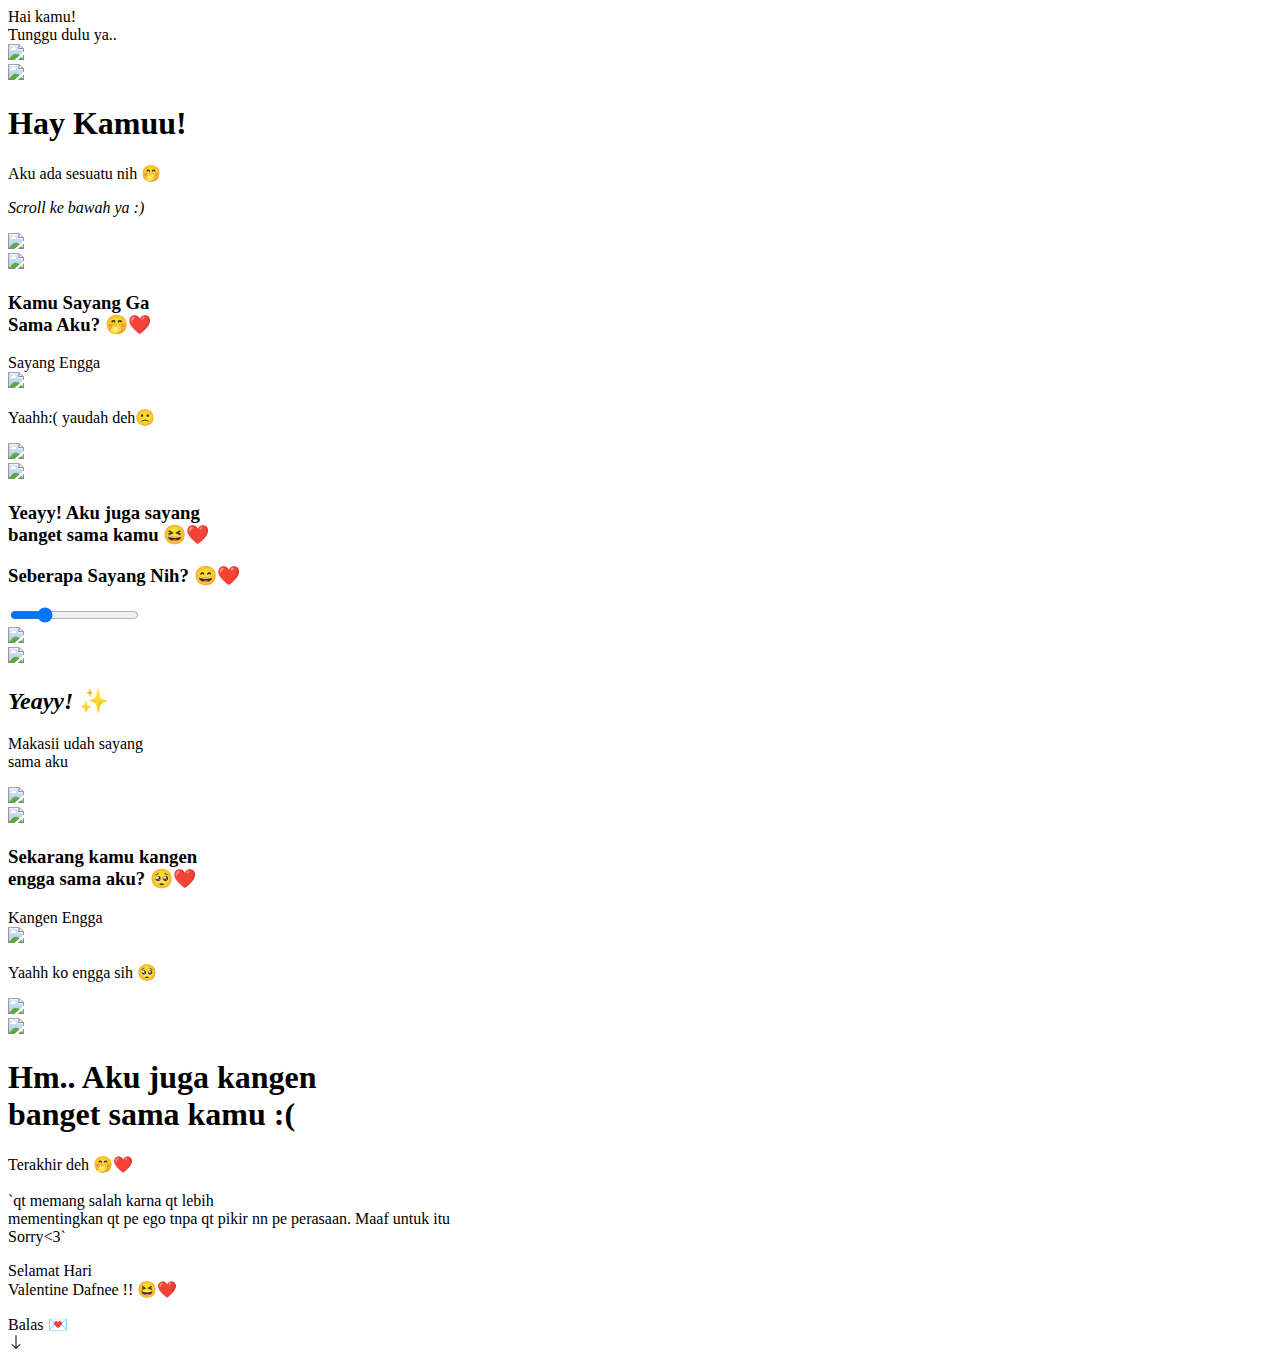
==== index.html @ 70ff6478 "rename file html" ====
<!DOCTYPE html>
<html>
<meta charset='UTF-8'/><meta content='width=device-width, initial-scale=1, user-scalable=1, minimum-scale=1, maximum-scale=5' name='viewport'/><meta content='IE=edge' http-equiv='X-UA-Compatible'/>

  <link rel="icon" type="image/svg+xml" href="https://feeldreams.github.io/main-icon.png"> 
  <link rel="apple-touch-icon" href="https://feeldreams.github.io/main-icon.png">
  
  <link rel="preconnect" href="https://fonts.googleapis.com">
  <link rel="preconnect" href="https://fonts.gstatic.com" crossorigin>
  <link href="https://fonts.googleapis.com/css2?family=Quicksand:wght@400;700&display=swap" rel="stylesheet">
  <link href="https://fonts.googleapis.com/css2?family=Caveat&display=swap" rel="stylesheet">
  <link href="https://fonts.googleapis.com/css2?family=Nunito+Sans:wght@400;700&display=swap" rel="stylesheet">
  
  <script src="https://cdn.jsdelivr.net/npm/sweetalert2@11.0.19/dist/sweetalert2.all.min.js"></script>
  <script src="https://kit.fontawesome.com/4f3ce16e3e.js" crossorigin="anonymous"></script>
  <script src="https://unpkg.com/typeit@8.7.0/dist/index.umd.js"></script><link rel="stylesheet" href="https://htmlku.com/bukabentarya/style.css">
  <script src="https://unpkg.com/scrollreveal"></script>
  
<head>
<title>Pesan HTML buat Kamu Nih! <3</title>
  <meta name="description" content="Buka bentar yaa.. HTML feeldream.id">
  <meta name="keywords" content="HTML, Bucin, Feeldream">
  <meta name="author" content="Feeldream">
  <!-- 
  Made with love by Rayys!
  
     Blog: feeldream.id
     Instagram: @rayyarrr
     TikTok: @feelthisray
     
  Thanks to all <3
  -->
</head>
<body>
	
   <div class="overlay">
     <div class="loading-message">Hai kamu!<br>Tunggu dulu ya..</div>
   </div>

   <audio src="https://feeldreams.github.io/audio/melody.mp3" id="linkmp3" class="sembunyi"></audio>
   
   <section class="first">
       <div class="wp"><img src="https://feeldreams.github.io/maukahkamu/prem.jpg"/></div>
       <img id="first_stiker" class="stiker fade-in" src="https://feeldreams.github.io/bunga.gif"/>
       <h1 class="title">Hay Kamuu!</h1>
       <p class="flip">Aku ada sesuatu nih 🤭</p>
       <p class="slide-up"><i>Scroll ke bawah ya :)</i></p>
  </section>
  
  <section>
      <div class="wp"><img src="https://feeldreams.github.io/maukahkamu/wptujuh.jpg"/></div>
      <img class="stiker fade-in" src="https://feeldreams.github.io/pusn.gif"/>
      <h3 class="title">Kamu Sayang Ga<br>Sama Aku? 🤭❤️</h3>
      <div id="Tombol">
       <a id="By" onClick="fungsimau()">Sayang</a>
       <a id="Bn" onClick="fungsigamau()">Engga</a>
     </div>
     <!-- Pesan Ditolak -->
     <div class="sembunyi">
       <img id="stikerditolak" src="https://feeldreams.github.io/ywdh.gif"/>
       <p id="kataditolak">Yaahh:( yaudah deh🙁</p>
     </div>
  </section>
  
  <section>
  	<div class="wp"><img src="https://feeldreams.github.io/maukahkamu/wptiga.jpg"/></div>
      <img class="stiker fade-in" src="https://feeldreams.github.io/cilukba.gif"/>
      <h3 id="textsec3" class="anm title">Yeayy! Aku juga sayang<br>banget sama kamu 😆❤️</h3>
      <h3 id="textsec3b" class="anm">Seberapa Sayang Nih? 😄❤️</h3>
      <div class="kolomrange">
       	<div class="inirange">
           <input type="range" min="1" max="100" value="25"/>
           </div>
           <div class="inivalue"></div>
       </div>
  </section>
  
  <section>
  	<div class="wp"><img src="https://feeldreams.github.io/maukahkamu/wpempat.jpg"/></div>
      <img class="stiker fade-in" src="https://feeldreams.github.io/bwa2.gif"/>
      <h2 class="title"><i>Yeayy!</i> ✨</h2>
      <p id="teksnimasi">Makasii udah sayang<br>sama aku </p>
  </section>
  
  <section>
      <div class="wp"><img src="https://feeldreams.github.io/maukahkamu/wplapan.jpg"/></div>
      <img class="stiker fade-in" src="https://feeldreams.github.io/smprt.gif"/>
      <h3 class="title">Sekarang kamu kangen<br>engga sama aku? 🥺❤️</h3>
      <div id="Tombol2">
       <a id="By2" onClick="fungsimau2()">Kangen</a>
       <a id="Bn2" onClick="fungsigamau2()">Engga</a>
      </div>
      <!-- Pesan Ditolak -->
      <div class="sembunyi">
        <img id="stikerditolak2" src="https://feeldreams.github.io/ywdh.gif"/>
        <p id="kataditolak2">Yaahh ko engga sih 🥺</p>
      </div>
  </section>
  
  <section id="iniakhir">
  	<div class="wp"><img src="https://feeldreams.github.io/maukahkamu/wplima.jpg"/></div>
      <img id="stikerakhir" class="stiker stakhir fade-in" src="https://feeldreams.github.io/g5.gif"/>
      <img id="stikerakhir2" class="stakhir" style="display:none" src="https://feeldreams.github.io/emawh.gif"/>
      <h1 id="judulakhir">Hm.. Aku juga kangen<br>banget sama kamu :(</h1>
      <p id="kalimatakhir">Terakhir deh 🤭❤️<br><br>`qt memang salah karna qt lebih<br>mementingkan qt pe ego tnpa qt pikir nn pe perasaan. Maaf untuk itu<br>Sorry<3`</p>
      <p id="palingakhir">Selamat Hari<br>Valentine Dafnee !! 😆❤️</p>
      <div id="TombolWA">
       <a onClick="menuju()">Balas 💌</a>
     </div>
  </section>
  
  <div id="initom" class="menu">
  <a class='tombol' onclick="tes()">
    <svg xmlns="http://www.w3.org/2000/svg" width="16" height="16" fill="currentColor" class="bi bi-arrow-down" viewBox="0 0 16 16"> <path fill-rule="evenodd" d="M8 1a.5.5 0 0 1 .5.5v11.793l3.146-3.147a.5.5 0 0 1 .708.708l-4 4a.5.5 0 0 1-.708 0l-4-4a.5.5 0 0 1 .708-.708L7.5 13.293V1.5A.5.5 0 0 1 8 1z"/> </svg>
  </a>
  </div>

<script src="script.js"></script>
<script src="https://htmlku.com/bukabentarya/script.js"></script>
</body>
</html>
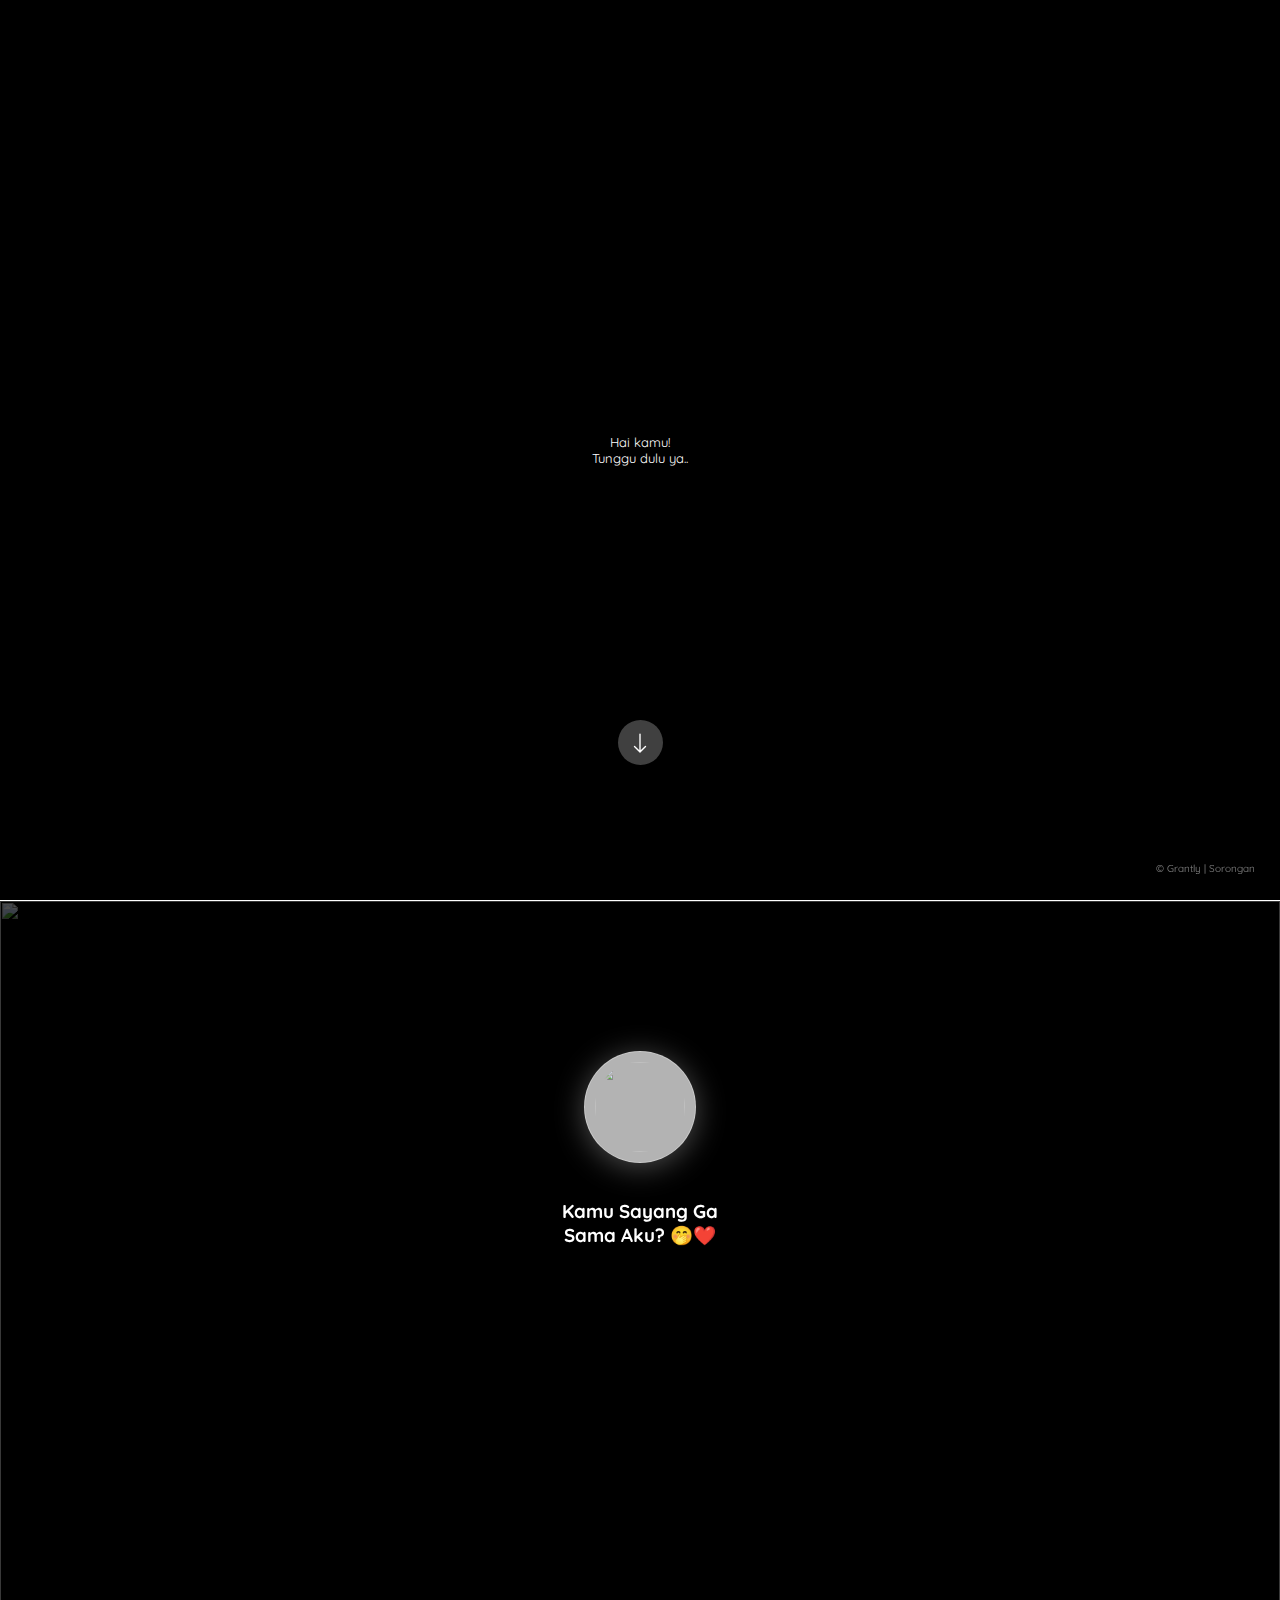
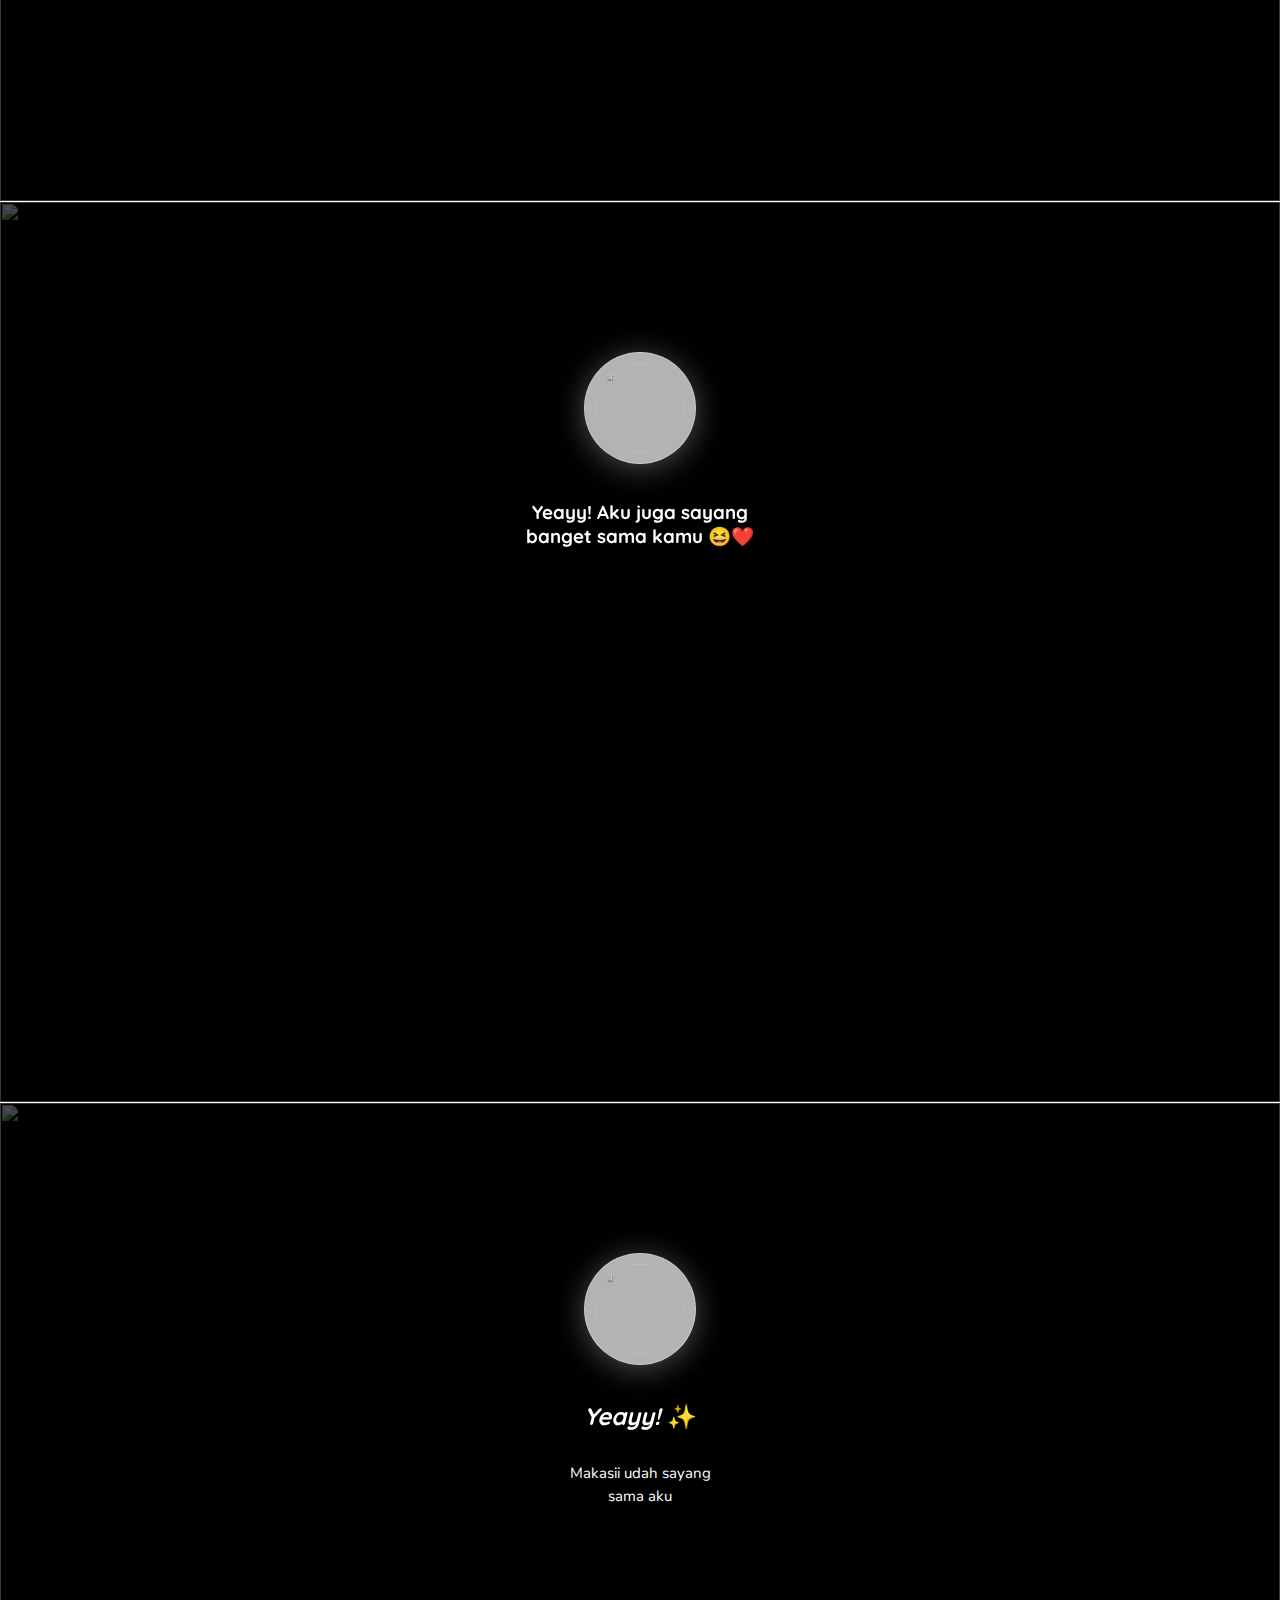
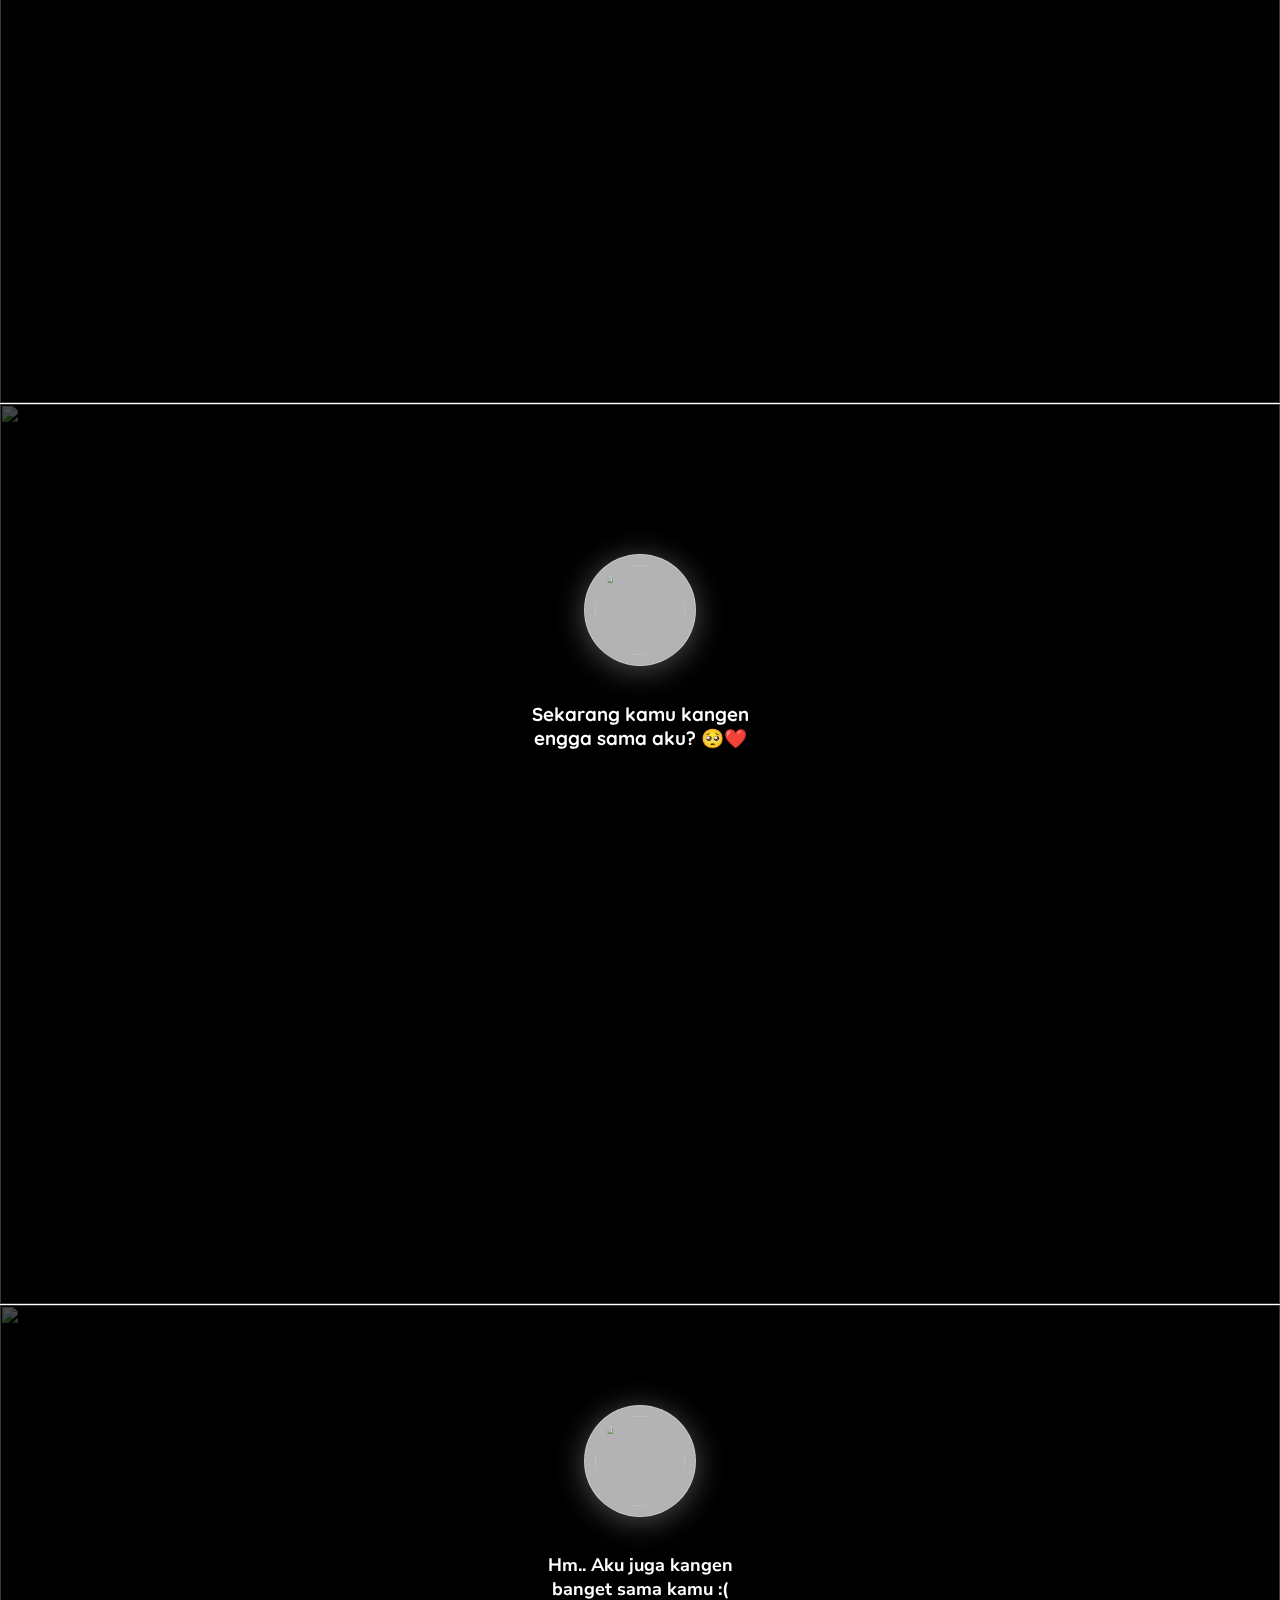
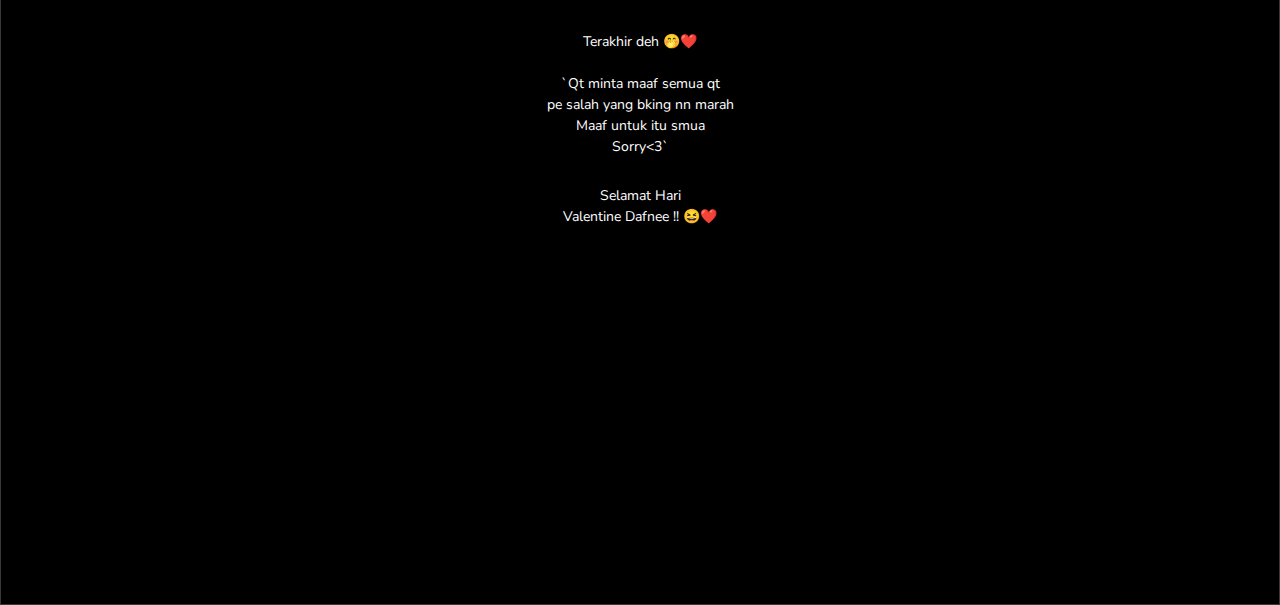
==== commit b46f7465: "merubah pesan terakhir" ====
--- a/index.html
+++ b/index.html
@@ -13,7 +13,8 @@
   
   <script src="https://cdn.jsdelivr.net/npm/sweetalert2@11.0.19/dist/sweetalert2.all.min.js"></script>
   <script src="https://kit.fontawesome.com/4f3ce16e3e.js" crossorigin="anonymous"></script>
-  <script src="https://unpkg.com/typeit@8.7.0/dist/index.umd.js"></script><link rel="stylesheet" href="https://htmlku.com/bukabentarya/style.css">
+  <script src="https://unpkg.com/typeit@8.7.0/dist/index.umd.js"></script>
+  <link rel="stylesheet" href="style.css">
   <script src="https://unpkg.com/scrollreveal"></script>
   
 <head>
@@ -69,7 +70,7 @@
       <h3 id="textsec3b" class="anm">Seberapa Sayang Nih? 😄❤️</h3>
       <div class="kolomrange">
        	<div class="inirange">
-           <input type="range" min="1" max="100" value="25"/>
+           <input type="range" min="1" max="100" value="25" class="seberapasayang"/>
            </div>
            <div class="inivalue"></div>
        </div>
@@ -102,7 +103,7 @@
       <img id="stikerakhir" class="stiker stakhir fade-in" src="https://feeldreams.github.io/g5.gif"/>
       <img id="stikerakhir2" class="stakhir" style="display:none" src="https://feeldreams.github.io/emawh.gif"/>
       <h1 id="judulakhir">Hm.. Aku juga kangen<br>banget sama kamu :(</h1>
-      <p id="kalimatakhir">Terakhir deh 🤭❤️<br><br>`qt memang salah karna qt lebih<br>mementingkan qt pe ego tnpa qt pikir nn pe perasaan. Maaf untuk itu<br>Sorry<3`</p>
+      <p id="kalimatakhir">Terakhir deh 🤭❤️<br><br>`Qt minta maaf semua qt<br>pe salah yang bking nn marah <br>Maaf untuk itu smua<br>Sorry<3`</p>
       <p id="palingakhir">Selamat Hari<br>Valentine Dafnee !! 😆❤️</p>
       <div id="TombolWA">
        <a onClick="menuju()">Balas 💌</a>
--- a/style.css
+++ b/style.css
@@ -0,0 +1,69 @@
+:root {
+    --gaya-font: 'Quicksand', sans-serif;
+    --gaya-font2: 'Nunito Sans', sans-serif;
+    --gaya-font3: 'Caveat', cursive;
+    }
+    body {overflow:hidden;background:#000;font-family:var(--gaya-font); margin: 0;}
+    body::before{content:"\00A9  Grantly | Sorongan";color:white;opacity:.5;font-size:10px;position:fixed;bottom:25px;right:25px;z-index:150}
+    @keyframes jj{0%  {transform: scale(1.2);} 50% {transform: scale(1.5);} 100% {transform: scale(1);}}
+    @keyframes rto{from {transform:scale(1);} to {transform:scale(1.1);}}
+    #counter{position:fixed;color:white;font-size:11px;top:20px;left:20px;z-index:999}
+    
+    section {position:relative;z-index:99;padding: 0;height: 100vh;display: flex; flex-direction: column;align-items:left;text-shadow: 0px 2px 2px rgba(0, 0, 0, .8);border-top:1px solid #fff}
+    section {background:#000;background-image: var(--bg);background-attachment: fixed;background-position: center;background-repeat: no-repeat;background-size: cover;}
+    section.first{border-top:0 solid #fff}
+    section.first > img{opacity:0}
+    section:nth-child(even) {color:white}
+    section:nth-child(odd) {color:white}
+    section > :first-child {margin-top:150px}
+    
+    .stiker{margin-left:auto;margin-right:auto;box-shadow: 0 4px 30px rgba(255,255,255, 0.3);backdrop-filter: blur(5px);-webkit-backdrop-filter: blur(5px);width:90px;height:90px;background: rgba(255, 255, 255, 0.7);border: 1px solid rgba(255, 255, 255, 0.3);border-radius: 50%;padding:10px;margin-bottom:20px;transition:all 1s ease}
+    .stakhir{margin-top:-50px}
+    section .wp img{position:absolute;top:0;left:0;width:100%;height:100%;padding:0;background:none;border:none}
+    section .wp::after{content:"";position:absolute;top:0;left:0;right:0;bottom:0;background:rgba(0,0,0,.7);}
+    
+    h1 {font-size: 2rem;}
+    .lingkar{font-weight:400;border-bottom:1px solid #FF0900;}
+    h1, h2, h3,h4,h5{margin: 0;text-align: center;margin: 1rem 0;z-index:99}
+    h3.anm{transition:all .7s ease}
+    #textsec3b{opacity:0}
+    
+    p{color:white;font-size:15px;font-family:var(--gaya-font2);line-height:1.5em;text-align:center}
+    p.bold{font-weight:700}
+    a {color:white;text-decoration: none;transition: all 0.3s ease-in-out;&:hover, &:focus, &:active {color: #f1e8d9;}}
+    #hsatu{transition: all .3s ease}
+    #judulakhir{z-index:100;font-size:18px;font-family:var(--gaya-font2);transition:all .5s ease}
+    #teksnimasi, #kalimatakhir, #palingakhir{z-index:100;margin-right:auto;margin-left:auto;font-size:14px;font-family:var(--gaya-font2);}
+    #teksnimasi{font-size:15px;text-align:center;margin-left:70px;margin-right:70px;}
+    .tipeA{font-family:var(--gaya-font);}
+    
+    svg{vertical-align: middle;width: 22px;height: 22px;fill: #fff}
+    .menu{position: fixed;bottom: 15vh;width:100%;z-index: 999;display:flex;justify-content:center;align-items:center;transition: all 1s ease}
+    .tombol{background-color: rgba(255,255,255,.25);border-radius: 50px;overflow: hidden;display: flex;align-items: center;justify-content: center;width: 45px;height: 45px;-webkit-transition: all .2s ease-out;transition: all .2s ease-out}
+    .tombol svg{margin: auto;fill: #fff}
+    
+    #Tombol, #Tombol2, #TombolWA{position:relative;opacity:0;margin-left:auto;margin-right:auto;display:flex;align-items:left;list-style:none;transition:all 1s ease;}
+    #Tombol a, #Tombol2 a, #TombolWA a{cursor:pointer;display:inline-flex;align-items:center; margin:0;margin:10px;transition:all .2s ease;padding:10px;outline:0;border:1px solid white;border-radius:8px;line-height:15px;background:rgba(0,0,0,.5);color:white;font-size:13px;font-weight:700;white-space:nowrap;overflow:hidden;box-shadow: rgba(255,255,255, 0.15) 0px 7px 29px 0px;z-index:1}
+    
+    .kolomrange{margin-left:auto;margin-right:auto;width:250px;padding:0;background:none;position:relative;z-index:1;display:none;transition:all 1s ease;align-items:center;}
+    .kolomrange .inirange{width:100%;height:40px;margin-right:15px;display:flex;align-items:center;text-align:center;justify-content:center;}
+    .kolomrange .inirange input{height:10px;width:100%;-webkit-appearance:none;outline:none;background:#f2f2f2;border-radius:25px;box-shadow:inset 0px 0px 4px rgba(0,0,0,0.2);}
+    .kolomrange .inirange input::-webkit-slider-thumb{-webkit-appearance:none;appearance:none;width:20px;height:20px;border-radius:50%;border:3px solid #006FFF;background:white;transition:all .2s ease;}
+    .kolomrange .inirange input::-webkit-slider-thumb:hover{border:5px solid #006FFF;}
+    .kolomrange .inivalue{color:white;font-size:20px}
+    
+    .overlay {position: fixed;top: 0;left: 0;width: 100%;height: 100%;display: flex;justify-content: center;align-items: center;background:#000;z-index:100;}
+    .loading-message {font-size: 13px;text-shadow: 0px 2px 2px rgba(0, 0, 0, .8);color:white;text-align: center;}
+    
+    .swal2-modal > *{color:white}
+    .swal2-title{line-height:1.3em;font-size:18px;text-align:center;padding:15px 30px 0 30px;}
+    .swal2-container.swal2-backdrop-show{background: rgba(0,0,0,.5);}
+    .swal2-timer-progress-bar-container > *{opacity:.7;background:#00B6FF;margin:0 2px}
+    .swal2-modal{box-shadow: rgba(255,255,255, 0.3) 0px 7px 29px 0px;background:rgba(0,0,0,.9);max-width:320px;border-right:2px solid #fff;border-left:2px solid #fff;border-radius:4px;top:-50px;}
+    
+    #counter{position:fixed;color:white;font-size:11px;top:20px;left:20px;z-index:999}
+    .fa-heart {opacity:.3;color:white;font-size: 20px;position: fixed;animation:  heartMove linear 1;top: -10vh;z-index: 999;}
+    @keyframes heartMove {0%{transform: translateY(-10vh) ;} 100%{transform: translateY(100vh) ;}}
+    .sembunyi > *{display:none !important}
+    
+    .adB,.adB a{color:#fff}.sticky-ad{display:-webkit-box;display:-ms-flexbox;display:flex;-webkit-box-orient:vertical;-webkit-box-direction:normal;-ms-flex-direction:column;flex-direction:column;-webkit-box-align:center;-ms-flex-align:center;align-items:center;-webkit-box-pack:center;-ms-flex-pack:center;justify-content:center;overflow:visible;position:fixed;text-align:center;bottom:-130px;left:0;width:100%;z-index:1000;max-height:120px;background-image:none;background-color:rgba(0,0,0,.5);box-shadow:0 0 5px 0 rgba(0,0,0,.2);margin-bottom:0;padding-top:4px;transition:.8s ease-in-out}.sticky-ad-close-button{position:absolute;width:28px;height:28px;top:-28px;right:0;background-image:url("data:image/svg+xml;charset=utf8,%3csvg width='13' height='13' viewBox='341 8 13 13' xmlns='http://www.w3.org/2000/svg' xmlns:xlink='http://www.w3.org/1999/xlink'%3e%3cg%3e%3cpath style='fill:%23FFFFFF' d='M354 9.31L352.69 8l-5.19 5.19L342.31 8 341 9.31l5.19 5.19-5.19 5.19 1.31 1.31 5.19-5.19 5.19 5.19 1.31-1.31-5.19-5.19z'%3e%3c/path%3e%3c/g%3e%3c/svg%3e");background-size:13px 13px;background-position:9px;background-color:rgba(0,0,0,.5);background-repeat:no-repeat;box-shadow:0 -1px 1px 0 rgba(0,0,0,.2);border:none;border-radius:12px 0 0;cursor:pointer}.sticky-ad-close-button:before{position:absolute;content:"";top:-20px;right:0;left:-20px;bottom:0}:active,:focus{outline:0}.adB{min-height:45px;display:flex;align-items:center;justify-content:center;font-size:15px;font-weight:700}.adB::before{content:attr(data-text)}a{text-decoration:none}